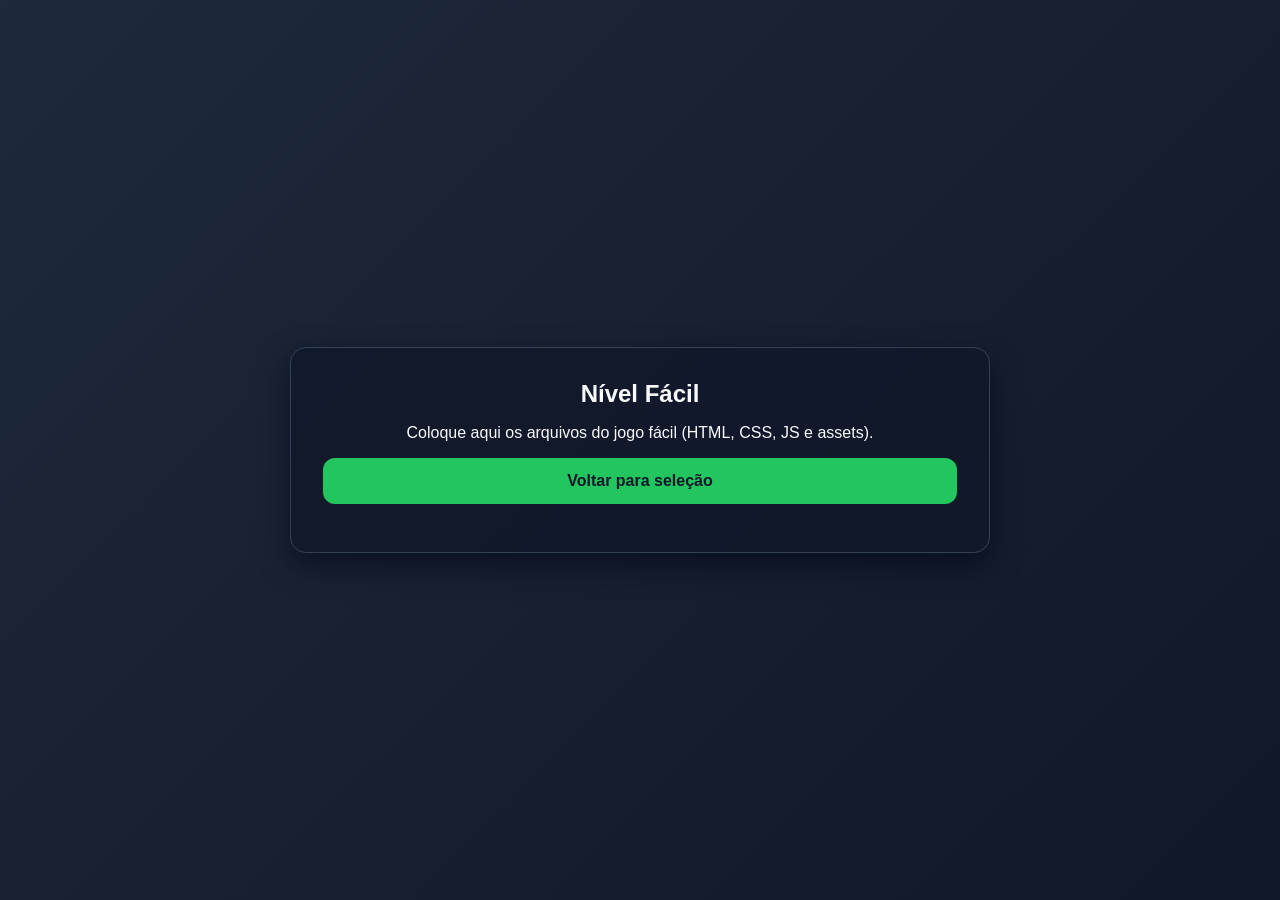
==== niveis/facil/index.html @ c6fe67f4 "feat: adicionar tela de seleção e estrutura de níveis Agent-Logs-Url: https://github.com/edneiadev/a" ====
<!doctype html>
<html lang="pt-BR">
  <head>
    <meta charset="UTF-8" />
    <meta name="viewport" content="width=device-width, initial-scale=1.0" />
    <title>Nível Fácil | A Casa Abandonada</title>
    <link rel="stylesheet" href="../../styles.css" />
  </head>
  <body>
    <main class="container">
      <section class="card">
        <h1 class="level-page-title">Nível Fácil</h1>
        <p class="level-page-description">
          Coloque aqui os arquivos do jogo fácil (HTML, CSS, JS e assets).
        </p>
        <p><a class="level-button easy" href="../../">Voltar para seleção</a></p>
      </section>
    </main>
  </body>
</html>
---- styles.css ----
:root {
  color-scheme: light dark;
  font-family: "Segoe UI", Tahoma, Geneva, Verdana, sans-serif;
}

* {
  box-sizing: border-box;
}

body {
  margin: 0;
  min-height: 100vh;
  display: grid;
  place-items: center;
  background: linear-gradient(135deg, #1e293b, #111827);
}

.container {
  width: min(92vw, 700px);
}

.card {
  background: #0f172acc;
  border: 1px solid #334155;
  border-radius: 16px;
  padding: 2rem;
  color: #f8fafc;
  text-align: center;
  box-shadow: 0 12px 30px #02061799;
}

.level-list {
  display: grid;
  gap: 1rem;
  margin-top: 1.5rem;
}

.level-button {
  display: block;
  text-decoration: none;
  font-weight: 700;
  padding: 0.9rem 1rem;
  border-radius: 12px;
  color: #0f172a;
  transition: transform 0.15s ease, opacity 0.15s ease;
}

.level-button:hover {
  transform: translateY(-1px);
  opacity: 0.92;
}

.easy {
  background: #22c55e;
}

.medium {
  background: #eab308;
}

.hard {
  background: #ef4444;
}

.level-page-title {
  margin: 0;
}

.level-page-description {
  margin: 1rem 0 0;
}
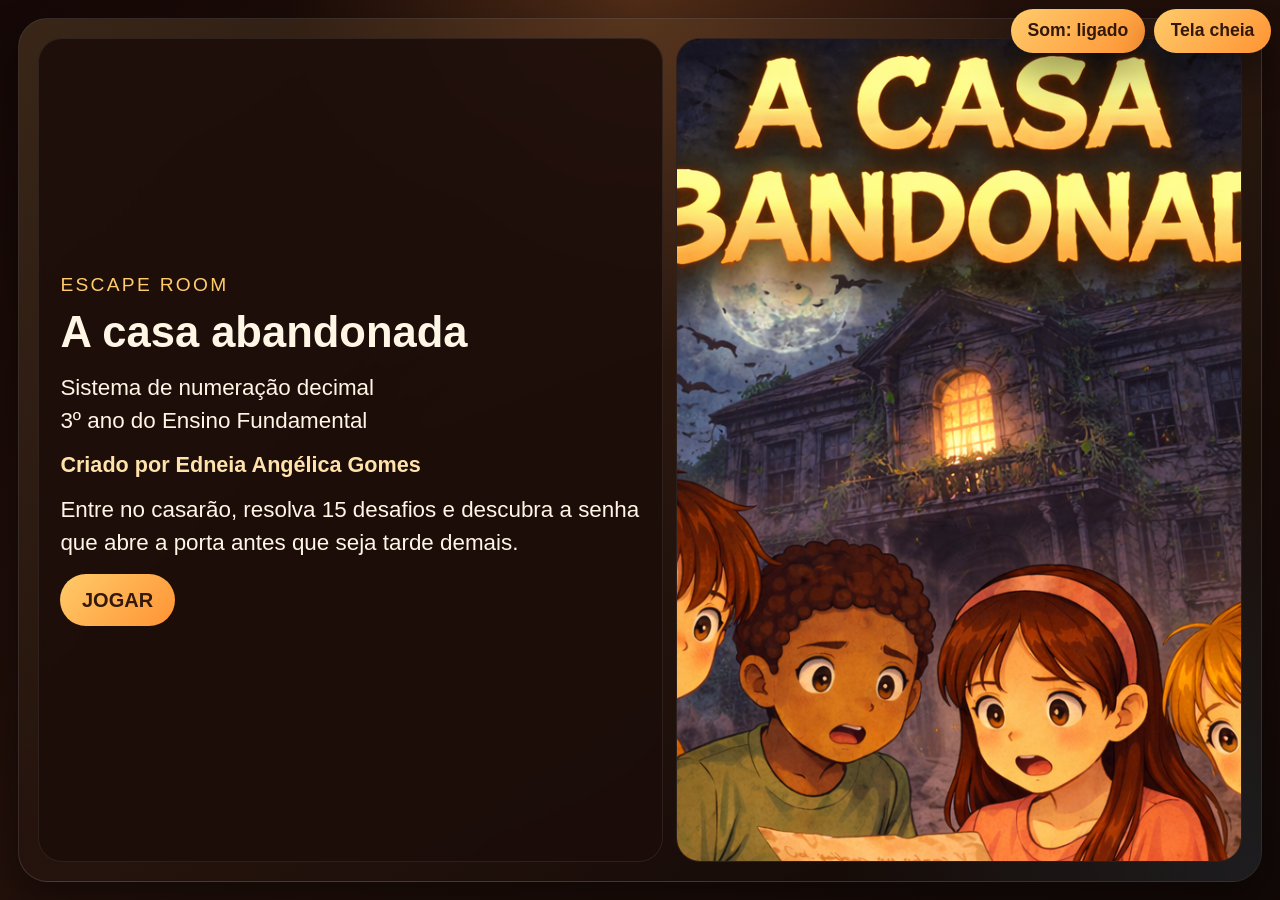
==== commit 37f1de83: "Normaliza finais de linha com .gitattributes" ====
--- a/niveis/facil/index.html
+++ b/niveis/facil/index.html
@@ -1,20 +1,31 @@
-<!doctype html>
+<!DOCTYPE html>
 <html lang="pt-BR">
-  <head>
-    <meta charset="UTF-8" />
-    <meta name="viewport" content="width=device-width, initial-scale=1.0" />
-    <title>Nível Fácil | A Casa Abandonada</title>
-    <link rel="stylesheet" href="../../styles.css" />
-  </head>
-  <body>
-    <main class="container">
-      <section class="card">
-        <h1 class="level-page-title">Nível Fácil</h1>
-        <p class="level-page-description">
-          Coloque aqui os arquivos do jogo fácil (HTML, CSS, JS e assets).
-        </p>
-        <p><a class="level-button easy" href="../../">Voltar para seleção</a></p>
-      </section>
-    </main>
-  </body>
+<head>
+  <meta charset="UTF-8">
+  <meta name="viewport" content="width=device-width, initial-scale=1.0, viewport-fit=cover">
+  <meta name="theme-color" content="#24110b">
+  <meta name="mobile-web-app-capable" content="yes">
+  <meta name="apple-mobile-web-app-capable" content="yes">
+  <meta name="apple-mobile-web-app-status-bar-style" content="black-translucent">
+  <title>Escape Room - A casa abandonada</title>
+  <link rel="manifest" href="manifest.webmanifest">
+  <link rel="icon" type="image/png" href="imagens/icone.png">
+  <link rel="stylesheet" href="style.css">
+</head>
+<body>
+  <audio id="theme-audio" src="sons/musica-tema.mp3" loop preload="auto"></audio>
+  <audio id="tick-audio" src="sons/tic-tac.mp3" loop preload="auto"></audio>
+  <audio id="correct-audio" src="sons/acerto.mp3" preload="auto"></audio>
+  <audio id="wrong-audio" src="sons/erro.mp3" preload="auto"></audio>
+  <audio id="timeout-audio" src="sons/tempo-esgotado.mp3" preload="auto"></audio>
+  <audio id="victory-audio" src="sons/vitoria.mp3" preload="auto"></audio>
+  <audio id="defeat-audio" src="sons/derrota.mp3" preload="auto"></audio>
+  <div class="top-actions">
+    <button id="install-button" class="fullscreen-button hidden-action" type="button" aria-label="Instalar jogo no celular">Instalar</button>
+    <button id="sound-button" class="fullscreen-button" type="button" aria-label="Ativar ou desativar som">Som: ligado</button>
+    <button id="fullscreen-button" class="fullscreen-button" type="button" aria-label="Ativar tela cheia">Tela cheia</button>
+  </div>
+  <main id="app" class="app" aria-live="polite"></main>
+  <script src="script.js"></script>
+</body>
 </html>
--- a/niveis/facil/style.css
+++ b/niveis/facil/style.css
@@ -0,0 +1,597 @@
+:root {
+  --bg-dark: #120907;
+  --bg-panel: rgba(28, 13, 10, 0.88);
+  --bg-soft: rgba(255, 244, 214, 0.14);
+  --accent: #ffcb6b;
+  --accent-strong: #ff9333;
+  --accent-cold: #9ad8ff;
+  --text: #fff6e6;
+  --text-dark: #2d160f;
+  --success: #80f0a9;
+  --danger: #ff8b8b;
+  --shadow: 0 1.2rem 2.6rem rgba(0, 0, 0, 0.45);
+  --radius: 1.5rem;
+}
+
+* {
+  box-sizing: border-box;
+}
+
+html,
+body {
+  width: 100%;
+  height: 100%;
+  margin: 0;
+  overflow: hidden;
+  font-family: "Trebuchet MS", "Segoe UI", sans-serif;
+  background:
+    radial-gradient(circle at top, rgba(255, 154, 73, 0.22), transparent 32%),
+    linear-gradient(135deg, #150806, #24110b 45%, #120907 100%);
+  color: var(--text);
+}
+
+body {
+  min-height: 100dvh;
+}
+
+button,
+input {
+  font: inherit;
+}
+
+.top-actions {
+  position: fixed;
+  top: 0.55rem;
+  right: 0.55rem;
+  z-index: 30;
+  display: flex;
+  gap: 0.55rem;
+}
+
+.app {
+  width: 100%;
+  height: 100dvh;
+  padding: clamp(0.65rem, 1.8vw, 1.15rem);
+}
+
+.screen {
+  width: 100%;
+  height: 100%;
+  display: grid;
+  gap: clamp(0.55rem, 1vw, 0.95rem);
+  background: linear-gradient(160deg, rgba(255, 215, 147, 0.08), rgba(0, 0, 0, 0.18));
+  border: 1px solid rgba(255, 255, 255, 0.12);
+  border-radius: calc(var(--radius) + 0.35rem);
+  padding: clamp(0.7rem, 1.8vw, 1.15rem);
+  box-shadow: var(--shadow);
+  position: relative;
+  overflow: hidden;
+}
+
+.screen::before {
+  content: "";
+  position: absolute;
+  inset: 0;
+  background:
+    linear-gradient(125deg, rgba(255, 203, 107, 0.08), transparent 32%),
+    radial-gradient(circle at bottom right, rgba(154, 216, 255, 0.1), transparent 28%);
+  pointer-events: none;
+}
+
+.landing-screen {
+  grid-template-columns: 1.05fr 0.95fr;
+  align-items: stretch;
+}
+
+.narrative-screen,
+.feedback-screen,
+.final-screen {
+  grid-template-columns: 1fr 1fr;
+  align-items: stretch;
+}
+
+.level-screen,
+.question-screen,
+.summary-screen {
+  grid-template-rows: auto 1fr auto;
+}
+
+.panel,
+.image-panel,
+.question-panel,
+.cards-panel,
+.hint-panel {
+  position: relative;
+  z-index: 1;
+  background: var(--bg-panel);
+  border: 1px solid rgba(255, 255, 255, 0.08);
+  border-radius: var(--radius);
+  backdrop-filter: blur(0.2rem);
+}
+
+.panel,
+.question-panel,
+.hint-panel {
+  padding: clamp(0.9rem, 2vw, 1.35rem);
+}
+
+.landing-copy,
+.narrative-copy,
+.feedback-copy,
+.final-copy {
+  display: flex;
+  flex-direction: column;
+  justify-content: center;
+  gap: 0.9rem;
+}
+
+.eyebrow {
+  margin: 0;
+  font-size: clamp(0.95rem, 1.9vw, 1.2rem);
+  text-transform: uppercase;
+  letter-spacing: 0.12em;
+  color: var(--accent);
+}
+
+h1,
+h2,
+h3,
+p {
+  margin: 0;
+}
+
+h1 {
+  font-size: clamp(1.8rem, 3.4vw, 2.9rem);
+  line-height: 1.05;
+}
+
+h2 {
+  font-size: clamp(1.45rem, 2.7vw, 2.15rem);
+}
+
+h3 {
+  font-size: clamp(1.15rem, 2.1vw, 1.55rem);
+}
+
+.subtitle,
+.info-text,
+.story-text,
+.question-text,
+.summary-text,
+.hint-list,
+.password-help {
+  font-size: clamp(1.08rem, 1.85vw, 1.4rem);
+  line-height: 1.5;
+}
+
+.narrative-copy h2 {
+  font-size: clamp(1.9rem, 3.5vw, 2.8rem);
+}
+
+.narrative-copy .story-text {
+  font-size: clamp(1.45rem, 2.55vw, 2rem);
+  line-height: 1.62;
+}
+
+.question-panel h3 {
+  font-size: clamp(1.35rem, 2.35vw, 1.8rem);
+}
+
+.question-panel .question-text {
+  font-size: clamp(1.4rem, 2.45vw, 1.95rem);
+  line-height: 1.58;
+}
+
+.credits {
+  color: #ffe3aa;
+  font-weight: 700;
+  font-size: clamp(1.05rem, 1.8vw, 1.35rem);
+}
+
+.image-panel {
+  min-height: 0;
+  overflow: hidden;
+}
+
+.image-panel img {
+  width: 100%;
+  height: 100%;
+  object-fit: cover;
+  display: block;
+}
+
+.question-image-panel {
+  display: flex;
+  align-items: center;
+  justify-content: center;
+  padding: 0.8rem;
+  min-height: 100%;
+}
+
+.question-image {
+  width: 100%;
+  height: 100%;
+  object-fit: contain;
+  border-radius: 1rem;
+}
+
+.screen-actions,
+.footer-actions,
+.feedback-actions,
+.password-actions {
+  display: flex;
+  gap: 0.7rem;
+  align-items: center;
+  flex-wrap: wrap;
+}
+
+.primary-button,
+.secondary-button,
+.choice-button,
+.card-button,
+.fullscreen-button {
+  border: none;
+  border-radius: 999px;
+  padding: 0.9rem 1.35rem;
+  cursor: pointer;
+  font-weight: 800;
+  font-size: clamp(1rem, 1.7vw, 1.25rem);
+  transition: transform 0.18s ease, filter 0.18s ease, background 0.18s ease;
+}
+
+.primary-button,
+.choice-button,
+.fullscreen-button {
+  background: linear-gradient(135deg, var(--accent), var(--accent-strong));
+  color: #34190a;
+}
+
+.secondary-button {
+  background: rgba(255, 255, 255, 0.12);
+  color: var(--text);
+  border: 1px solid rgba(255, 255, 255, 0.14);
+}
+
+.primary-button:hover,
+.secondary-button:hover,
+.choice-button:hover,
+.card-button:hover,
+.fullscreen-button:hover {
+  transform: translateY(-1px) scale(1.01);
+  filter: brightness(1.05);
+}
+
+.fullscreen-button {
+  padding: 0.72rem 1.05rem;
+  font-size: clamp(0.95rem, 1.4vw, 1.1rem);
+  box-shadow: var(--shadow);
+}
+
+.fullscreen-button.is-muted {
+  background: rgba(255, 255, 255, 0.18);
+  color: var(--text);
+  border: 1px solid rgba(255, 255, 255, 0.14);
+}
+
+.hidden-action {
+  display: none;
+}
+
+.story-text {
+  padding: 1rem;
+  background: var(--bg-soft);
+  border-radius: 1rem;
+}
+
+.level-header,
+.question-header,
+.summary-header {
+  display: flex;
+  justify-content: space-between;
+  gap: 0.8rem;
+  align-items: center;
+  position: relative;
+  z-index: 1;
+}
+
+.badge-row {
+  display: flex;
+  gap: 0.5rem;
+  flex-wrap: wrap;
+}
+
+.badge {
+  padding: 0.55rem 0.9rem;
+  border-radius: 999px;
+  background: rgba(255, 203, 107, 0.14);
+  border: 1px solid rgba(255, 203, 107, 0.3);
+  color: #ffe4ad;
+  font-size: clamp(0.92rem, 1.5vw, 1.15rem);
+  font-weight: 700;
+}
+
+.cards-panel {
+  display: grid;
+  grid-template-columns: repeat(5, minmax(0, 1fr));
+  gap: clamp(0.45rem, 0.9vw, 0.8rem);
+  padding: clamp(0.8rem, 1.5vw, 1.05rem);
+}
+
+.card-button {
+  position: relative;
+  min-height: clamp(10.8rem, 24vw, 13rem);
+  aspect-ratio: 1 / 1.08;
+  overflow: hidden;
+  background: rgba(255, 255, 255, 0.06);
+  color: var(--text);
+  border: 1px solid rgba(255, 255, 255, 0.08);
+  padding: 0;
+}
+
+.card-button.locked {
+  opacity: 0.4;
+  cursor: not-allowed;
+}
+
+.card-face {
+  position: absolute;
+  inset: 0;
+  display: flex;
+  align-items: center;
+  justify-content: center;
+  padding: 0.8rem;
+  text-align: center;
+}
+
+.card-face img {
+  width: 100%;
+  height: 100%;
+  object-fit: cover;
+  filter: brightness(0.8);
+}
+
+.card-label {
+  position: absolute;
+  left: 0.55rem;
+  right: 0.55rem;
+  bottom: 0.55rem;
+  background: rgba(20, 9, 7, 0.8);
+  padding: 0.5rem 0.55rem;
+  border-radius: 1rem;
+  font-size: clamp(1rem, 1.35vw, 1.15rem);
+  line-height: 1.15;
+  text-align: center;
+  white-space: normal;
+}
+
+.card-open {
+  flex-direction: column;
+  gap: 0.55rem;
+  background: linear-gradient(160deg, rgba(255, 227, 173, 0.92), rgba(255, 191, 111, 0.92));
+  color: var(--text-dark);
+  font-weight: 800;
+  font-size: clamp(1.02rem, 1.5vw, 1.2rem);
+}
+
+.question-grid,
+.final-grid,
+.summary-main {
+  display: grid;
+  grid-template-columns: 1.05fr 0.95fr;
+  gap: clamp(0.55rem, 1vw, 0.95rem);
+  min-height: 0;
+  position: relative;
+  z-index: 1;
+}
+
+.question-panel,
+.hint-panel {
+  display: flex;
+  flex-direction: column;
+  justify-content: space-between;
+  gap: 0.9rem;
+}
+
+.timer-box {
+  display: inline-flex;
+  align-items: center;
+  gap: 0.45rem;
+  background: rgba(154, 216, 255, 0.12);
+  color: #d3efff;
+  padding: 0.6rem 0.9rem;
+  border-radius: 999px;
+  border: 1px solid rgba(154, 216, 255, 0.24);
+  font-weight: 800;
+  font-size: clamp(1rem, 1.5vw, 1.2rem);
+}
+
+.timer-box.warning {
+  background: rgba(255, 139, 139, 0.12);
+  color: #ffd7d7;
+  border-color: rgba(255, 139, 139, 0.25);
+}
+
+.choices {
+  display: grid;
+  grid-template-columns: repeat(2, minmax(0, 1fr));
+  gap: 0.75rem;
+}
+
+.choice-button {
+  min-height: 4rem;
+  font-size: clamp(1.12rem, 1.9vw, 1.35rem);
+}
+
+.question-meta {
+  display: flex;
+  justify-content: space-between;
+  align-items: center;
+  gap: 0.7rem;
+}
+
+.progress-row {
+  display: flex;
+  gap: 0.45rem;
+  flex-wrap: wrap;
+}
+
+.progress-dot {
+  width: 0.95rem;
+  height: 0.95rem;
+  border-radius: 999px;
+  border: 1px solid rgba(255, 255, 255, 0.22);
+  background: rgba(255, 255, 255, 0.14);
+}
+
+.progress-dot.correct {
+  background: var(--success);
+}
+
+.progress-dot.wrong {
+  background: var(--danger);
+}
+
+.hint-list {
+  padding-left: 1rem;
+}
+
+.hint-list li + li {
+  margin-top: 0.45rem;
+}
+
+.password-boxes {
+  display: flex;
+  gap: 0.55rem;
+  justify-content: center;
+}
+
+.password-boxes input {
+  width: clamp(3.5rem, 8.5vw, 4.5rem);
+  height: clamp(3.5rem, 8.5vw, 4.5rem);
+  text-align: center;
+  font-size: clamp(1.6rem, 3.2vw, 2.2rem);
+  text-transform: uppercase;
+  border-radius: 1rem;
+  border: 2px solid rgba(255, 203, 107, 0.35);
+  background: rgba(255, 248, 230, 0.94);
+  color: #34190a;
+  font-weight: 800;
+}
+
+.password-boxes input:focus {
+  outline: 3px solid rgba(154, 216, 255, 0.55);
+}
+
+.status-message {
+  min-height: 1.4rem;
+  font-weight: 700;
+  color: #ffe3aa;
+}
+
+.status-message.error {
+  color: #ffc2c2;
+}
+
+.muted {
+  color: rgba(255, 246, 230, 0.78);
+}
+
+@media (max-width: 950px), (max-height: 600px) {
+  .screen {
+    padding: 0.6rem;
+    gap: 0.55rem;
+  }
+
+  .panel,
+  .question-panel,
+  .hint-panel {
+    padding: 0.7rem;
+  }
+
+  .story-text,
+  .subtitle,
+  .info-text,
+  .question-text,
+  .summary-text,
+  .hint-list,
+  .password-help {
+    font-size: clamp(0.95rem, 1.7vw, 1.15rem);
+  }
+
+  .narrative-copy h2 {
+    font-size: clamp(1.55rem, 2.95vw, 2.2rem);
+  }
+
+  .narrative-copy .story-text {
+    font-size: clamp(1.16rem, 2.05vw, 1.55rem);
+  }
+
+  .question-panel h3 {
+    font-size: clamp(1.15rem, 2vw, 1.45rem);
+  }
+
+  .question-panel .question-text {
+    font-size: clamp(1.18rem, 2.05vw, 1.55rem);
+  }
+
+  .card-button {
+    min-height: clamp(8.2rem, 20vw, 10rem);
+  }
+}
+
+@media (max-width: 760px) and (orientation: portrait) {
+  .landing-screen,
+  .narrative-screen,
+  .feedback-screen,
+  .final-screen,
+  .question-grid,
+  .summary-main,
+  .final-grid {
+    grid-template-columns: 1fr;
+  }
+
+  .image-panel {
+    min-height: 28vh;
+  }
+}
+
+@media (max-height: 430px) {
+  .cards-panel {
+    padding: 0.55rem;
+  }
+
+  .card-button {
+    min-height: 7rem;
+  }
+
+  .primary-button,
+  .secondary-button,
+  .choice-button,
+  .fullscreen-button {
+    padding: 0.72rem 1rem;
+  }
+
+  .top-actions {
+    gap: 0.4rem;
+  }
+
+  .story-text,
+  .subtitle,
+  .info-text,
+  .question-text,
+  .summary-text,
+  .hint-list,
+  .password-help {
+    font-size: 0.95rem;
+    line-height: 1.35;
+  }
+
+  .narrative-copy h2 {
+    font-size: 1.35rem;
+  }
+
+  .narrative-copy .story-text,
+  .question-panel .question-text {
+    font-size: 1.08rem;
+  }
+}
